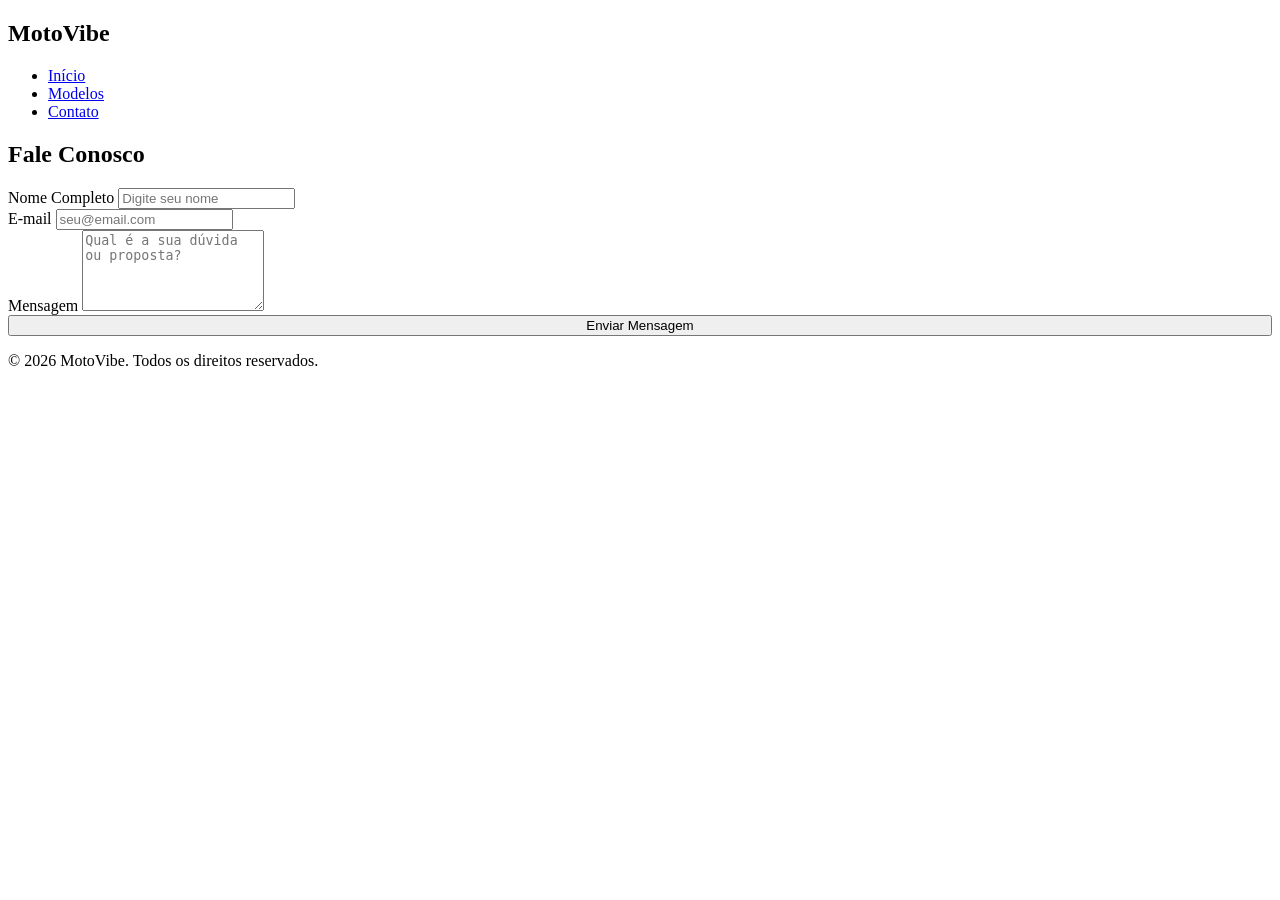
==== contatos.html @ 72c77d59 "^motos" ====
<!DOCTYPE html>
<html lang="pt-BR">
<head>
    <meta charset="UTF-8">
    <meta name="viewport" content="width=device-width, initial-scale=1.0">
    <title>MotoVibe | Contato</title>
    <link rel="stylesheet" href="style.css">
</head>
<body>

    <header>
        <nav class="navbar">
            <div class="logo">
                <h1>Moto<span>Vibe</span></h1>
            </div>
            <ul class="nav-links">
                <li><a href="index.html">Início</a></li>
                <li><a href="modelos.html">Modelos</a></li>
                <li><a href="contato.html" class="active">Contato</a></li>
            </ul>
        </nav>
    </header>

    <main class="container">
        <h2 class="section-title">Fale Conosco</h2>
        
        <form class="contact-form" action="#" method="POST">
            <div class="form-group">
                <label for="nome">Nome Completo</label>
                <input type="text" id="nome" name="nome" required placeholder="Digite seu nome">
            </div>

            <div class="form-group">
                <label for="email">E-mail</label>
                <input type="email" id="email" name="email" required placeholder="seu@email.com">
            </div>

            <div class="form-group">
                <label for="mensagem">Mensagem</label>
                <textarea id="mensagem" name="mensagem" rows="5" required placeholder="Qual é a sua dúvida ou proposta?"></textarea>
            </div>

            <button type="submit" class="btn" style="width: 100%;">Enviar Mensagem</button>
        </form>
    </main>

    <footer>
        <p>&copy; 2026 MotoVibe. Todos os direitos reservados.</p>
    </footer>

</body>
</html>
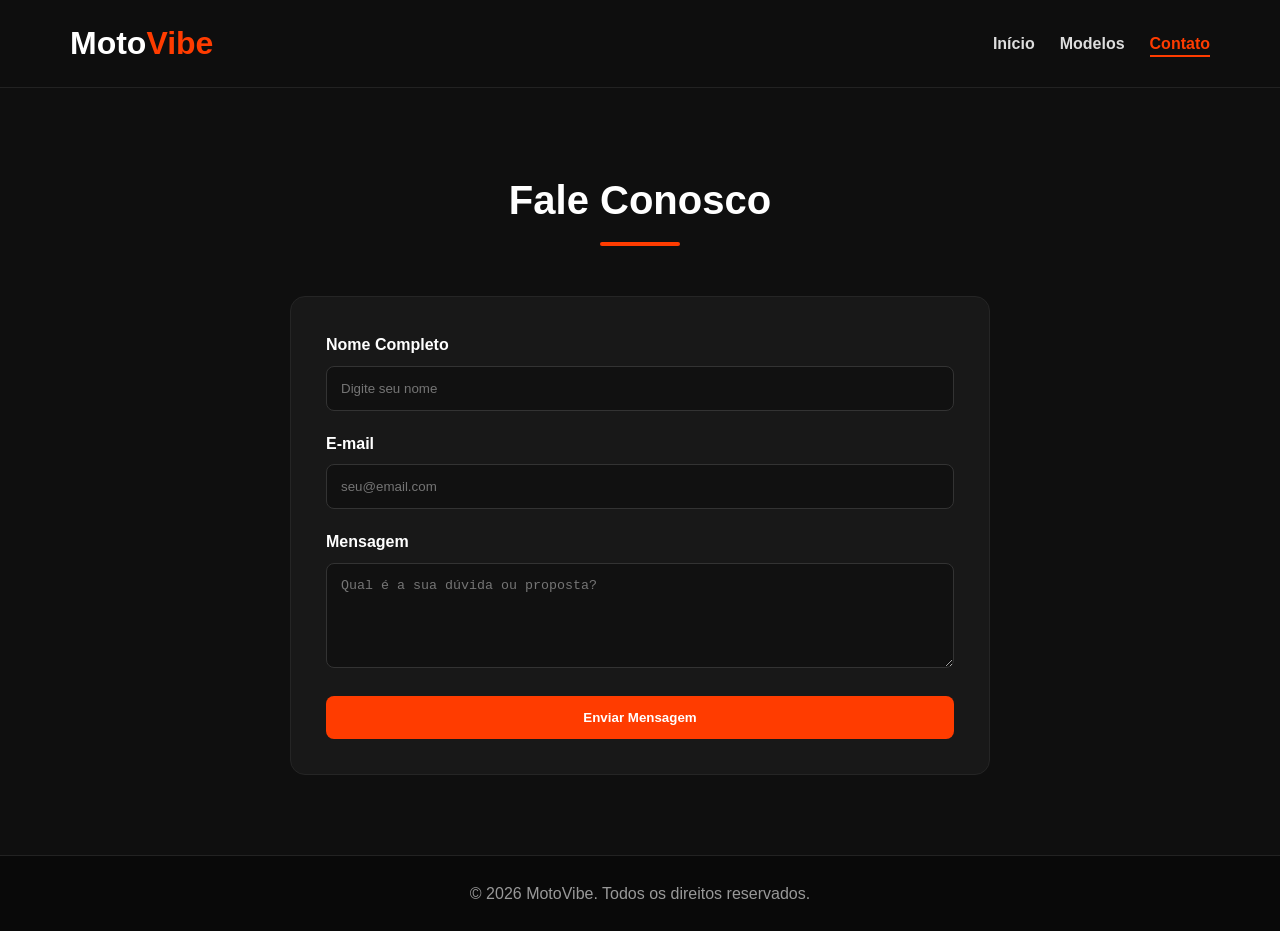
==== commit 3aa3b046: "motos" ====
--- a/contatos.html
+++ b/contatos.html
@@ -4,7 +4,7 @@
     <meta charset="UTF-8">
     <meta name="viewport" content="width=device-width, initial-scale=1.0">
     <title>MotoVibe | Contato</title>
-    <link rel="stylesheet" href="style.css">
+    <link rel="stylesheet" href="index.css">
 </head>
 <body>
 
--- a/index.css
+++ b/index.css
@@ -0,0 +1,288 @@
+/* ===== RESET ===== */
+* {
+    margin: 0;
+    padding: 0;
+    box-sizing: border-box;
+}
+
+body {
+    font-family: 'Segoe UI', sans-serif;
+    background: #0f0f0f;
+    color: #fff;
+    line-height: 1.6;
+}
+
+/* ===== HEADER ===== */
+header {
+    background: rgba(15,15,15,0.95);
+    backdrop-filter: blur(10px);
+    position: sticky;
+    top: 0;
+    z-index: 1000;
+    border-bottom: 1px solid #222;
+}
+
+.navbar {
+    max-width: 1200px;
+    margin: auto;
+    padding: 18px 30px;
+    display: flex;
+    justify-content: space-between;
+    align-items: center;
+}
+
+.logo h1 {
+    font-size: 2rem;
+    font-weight: 800;
+    color: white;
+}
+
+.logo span {
+    color: #ff3c00;
+}
+
+.nav-links {
+    list-style: none;
+    display: flex;
+    gap: 25px;
+}
+
+.nav-links a {
+    color: #ddd;
+    text-decoration: none;
+    font-weight: 600;
+    transition: 0.3s;
+    position: relative;
+}
+
+.nav-links a:hover,
+.nav-links a.active {
+    color: #ff3c00;
+}
+
+.nav-links a::after {
+    content: "";
+    width: 0;
+    height: 2px;
+    background: #ff3c00;
+    position: absolute;
+    bottom: -5px;
+    left: 0;
+    transition: 0.3s;
+}
+
+.nav-links a:hover::after,
+.nav-links a.active::after {
+    width: 100%;
+}
+
+/* ===== HERO ===== */
+.hero {
+    min-height: 80vh;
+    background:
+        linear-gradient(rgba(0,0,0,.6), rgba(0,0,0,.7)),
+        url("https://images.unsplash.com/photo-1558981806-ec527fa84c39?q=80&w=1600");
+    background-size: cover;
+    background-position: center;
+    
+    display: flex;
+    flex-direction: column;
+    justify-content: center;
+    align-items: center;
+
+    text-align: center;
+    padding: 20px;
+}
+
+.hero h2 {
+    font-size: 3.5rem;
+    margin-bottom: 15px;
+    text-transform: uppercase;
+}
+
+.hero p {
+    font-size: 1.2rem;
+    color: #ddd;
+    margin-bottom: 30px;
+}
+
+/* ===== BOTÕES ===== */
+.btn {
+    display: inline-block;
+    padding: 14px 30px;
+    background: #ff3c00;
+    color: white;
+    text-decoration: none;
+    border-radius: 8px;
+    font-weight: bold;
+    border: none;
+    cursor: pointer;
+    transition: 0.3s;
+}
+
+.btn:hover {
+    background: #ff5a26;
+    transform: translateY(-3px);
+    box-shadow: 0 8px 20px rgba(255,60,0,0.4);
+}
+
+/* ===== CONTAINER ===== */
+.container {
+    max-width: 1200px;
+    margin: auto;
+    padding: 80px 20px;
+}
+
+.section-title {
+    text-align: center;
+    font-size: 2.5rem;
+    margin-bottom: 50px;
+    position: relative;
+}
+
+.section-title::after {
+    content: "";
+    width: 80px;
+    height: 4px;
+    background: #ff3c00;
+    display: block;
+    margin: 10px auto;
+    border-radius: 20px;
+}
+
+/* ===== GRID MOTOS ===== */
+.motos-grid {
+    display: grid;
+    grid-template-columns: repeat(auto-fit, minmax(320px, 1fr));
+    gap: 30px;
+}
+
+.moto-card {
+    background: #181818;
+    border-radius: 15px;
+    overflow: hidden;
+    transition: 0.4s;
+    border: 1px solid #252525;
+}
+
+.moto-card:hover {
+    transform: translateY(-10px);
+    box-shadow: 0 15px 35px rgba(255,60,0,.25);
+}
+
+.moto-img {
+    width: 100%;
+    height: 250px;
+    object-fit: cover;
+}
+
+.moto-info {
+    padding: 20px;
+}
+
+.moto-info h3 {
+    margin-bottom: 10px;
+    color: #ff3c00;
+}
+
+.moto-info p {
+    color: #ccc;
+}
+
+/* ===== FORMULÁRIO ===== */
+.contact-form {
+    max-width: 700px;
+    margin: auto;
+    background: #181818;
+    padding: 35px;
+    border-radius: 15px;
+    border: 1px solid #252525;
+}
+
+.form-group {
+    margin-bottom: 20px;
+}
+
+.form-group label {
+    display: block;
+    margin-bottom: 8px;
+    font-weight: 600;
+}
+
+.form-group input,
+.form-group textarea {
+    width: 100%;
+    padding: 14px;
+    background: #111;
+    color: white;
+    border: 1px solid #333;
+    border-radius: 8px;
+    outline: none;
+    transition: 0.3s;
+}
+
+.form-group input:focus,
+.form-group textarea:focus {
+    border-color: #ff3c00;
+    box-shadow: 0 0 10px rgba(255,60,0,.3);
+}
+
+/* ===== FOOTER ===== */
+footer {
+    background: #090909;
+    text-align: center;
+    padding: 25px;
+    color: #999;
+    border-top: 1px solid #222;
+}
+
+/* ===== ANIMAÇÕES ===== */
+.hero h2,
+.hero p,
+.hero .btn {
+    animation: fadeUp 1s ease forwards;
+}
+
+.hero p {
+    animation-delay: .2s;
+}
+
+.hero .btn {
+    animation-delay: .4s;
+}
+
+@keyframes fadeUp {
+    from {
+        opacity: 0;
+        transform: translateY(30px);
+    }
+    to {
+        opacity: 1;
+        transform: translateY(0);
+    }
+}
+
+/* ===== RESPONSIVO ===== */
+@media (max-width: 768px) {
+
+    .navbar {
+        flex-direction: column;
+        gap: 15px;
+    }
+
+    .hero h2 {
+        font-size: 2.2rem;
+    }
+
+    .hero p {
+        font-size: 1rem;
+    }
+
+    .section-title {
+        font-size: 2rem;
+    }
+
+    .moto-img {
+        height: 220px;
+    }
+}
